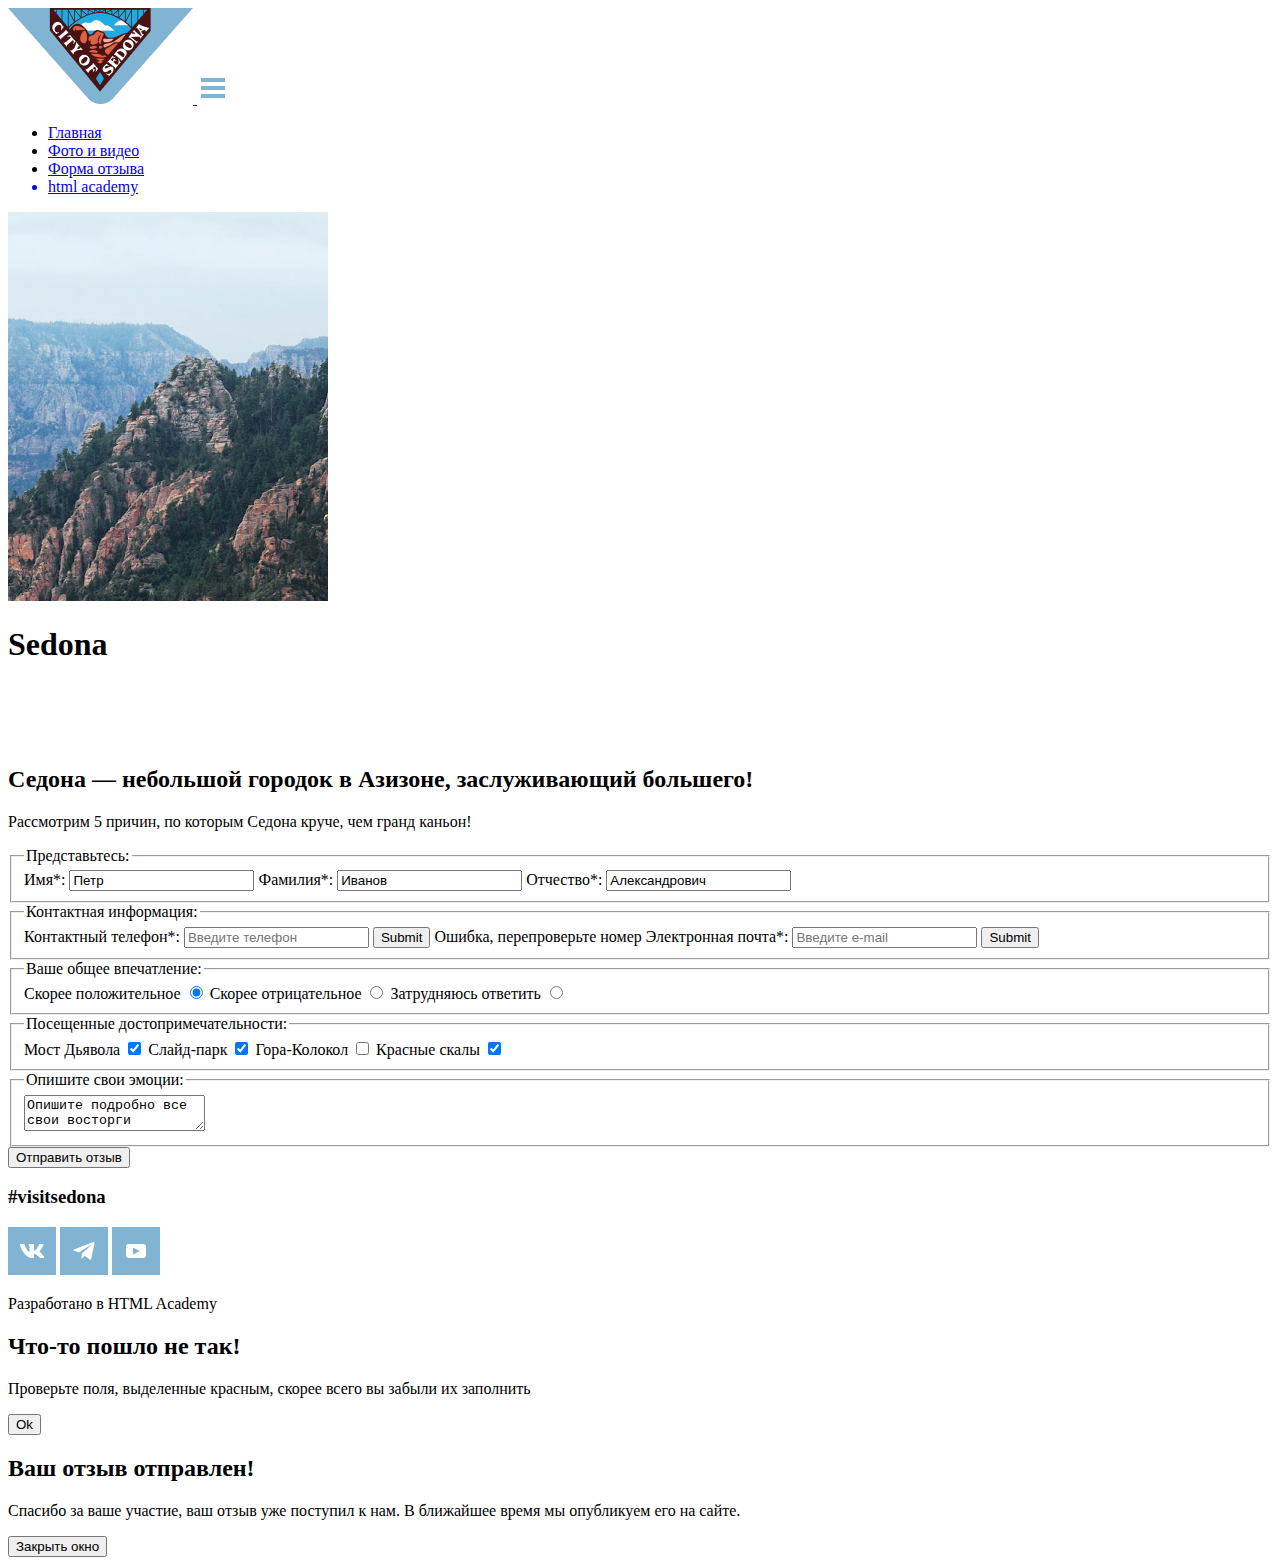
==== source/form.html @ d121692a "Разметил внутренние страницы" ====
<!DOCTYPE html>
<html lang="ru">

<head>
  <meta charset="utf-8">
  <title>HTML Academy: Седона</title>
</head>

<body>
  <header class="header">
    <a class="header__logo" href="index.html">
      <img src="img/logo.png" alt="логотип" class="logo">
    </a>
    <a class="header__menu-button" href="#" tabindex="1">
      <img class="header__burger-button" src="img/menu.svg" alt="кнопка меню">
    </a>
    <nav class="header-nav">
      <ul class="header-nav__list">
        <li class="header-nav__item">
          <a class="headr-nav__link" href="index.html">Главная</a>
        </li>
        <li class="header-nav__item">
          <a class="headr-nav__link" href="gallery.html">Фото и видео</a>
        </li>
        <li class="header-nav__item">
          <a class="headr-nav__link" href="form.html">Форма отзыва</a>
        </li>
        <a class="headr-nav__link" href="https://htmlacademy.ru">
          <li class="header-nav__item">html academy</li>
        </a>
      </ul>
    </nav>
  </header>
  <main>
    <article class="intro">
      <div class="intro__background">
        <img width="320" src="img/Frame.jpg" alt="Sedona">
      </div>
      <h1 class="intro__title">Sedona</h1>
      <div class="intro__triangle">
        <img src="img/Group3.svg" alt="">
      </div>
      <section class="intro__facts">
        <h2 class="intro__description">Седона — небольшой городок в Азизоне, заслуживающий большего!</h2>
        <p class="intro__text">Рассмотрим 5 причин, по которым Седона круче, чем гранд каньон!</p>
      </section>
    </article>

    <form class="feedback-form" action="https://echo.htmlacademy.ru" method="post">
      <fieldset class="feedback-form__contact-info">
        <legend class="feedback-form__title">Представьтесь:</legend>
        <label class="feedback-form__field-label">Имя*:
          <input class="feedback-form__field-input" type="text" name="first-name" value="Петр" required>
        </label>
        <label class="feedback-form__field-label">Фамилия*:
          <input class="feedback-form__field-input" type="text" name="second-name" value="Иванов" required>
        </label>
        <label class="feedback-form__field-label">Отчество*:
          <input class="feedback-form__field-input" type="text" name="middle-name" value="Александрович" required>
        </label>
      </fieldset>

      <fieldset class="feedback-form__contact-info">
        <legend class="feedback-form__title">Контактная информация:</legend>
        <label class="feedback-form__field-label">Контактный телефон*:
          <input class="feedback-form__field-input" type="tel" name="telephone" placeholder="Введите телефон"
            pattern="+[0-9]{1}-[0-9]{3}-[0-9]{3}-[0-9]{2}-[0-9]{2}" required>
          <input class="feedback-form__field-button feedback-form__field-button--telephone" type="submit">
          <span class="feedback-form__error-message">Ошибка, перепроверьте номер</span>
        </label>
        <label class="feedback-form__field-label">Электронная почта*:
          <input class="feedback-form__field-input" type="email" name="email" placeholder="Введите e-mail" required>
          <input class="feedback-form__field-button feedback-form__field-button--email" type="submit">
        </label>
      </fieldset>

      <fieldset class="feedback-form__contact-info">
        <legend class="feedback-form__title">Ваше общее впечатление:</legend>
        <label class="feedback-form__field-label">Скорее положительное
          <input class="feedback-form__selector" type="radio" name="radio" value="positive" checked>
        </label>
        <label class="feedback-form__field-label">Скорее отрицательное
          <input class="feedback-form__selector" type="radio" name="radio" value="negative">
        </label>
        <label class="feedback-form__field-label">Затрудняюсь ответить
          <input class="feedback-form__selector" type="radio" name="radio" value="neutral">
        </label>
      </fieldset>

      <fieldset class="feedback-form__contact-info">
        <legend class="feedback-form__title">Посещенные достопримечательности:</legend>
        <label class="feedback-form__field-label">Мост Дьявола
          <input class="feedback-form__selector" type="checkbox" name="checkbox" value="devils-bridge" checked>
        </label>
        <label class="feedback-form__field-label">Слайд-парк
          <input class="feedback-form__selector" type="checkbox" name="checkbox" value="slide-park" checked>
        </label>
        <label class="feedback-form__field-label">Гора-Колокол
          <input class="feedback-form__selector" type="checkbox" name="checkbox" value="mount-bell">
        </label>
        <label class="feedback-form__field-label">Красные скалы
          <input class="feedback-form__selector" type="checkbox" name="checkbox" value="red-rocks" checked>
        </label>
      </fieldset>

      <fieldset class="feedback-form__contact-info">
        <legend class="feedback-form__title">Опишите свои эмоции:</legend>
        <textarea class="feedback-form__field-input">Опишите подробно все свои восторги
          </textarea>
      </fieldset>

      <button class="feedback-form__button" type="submit">Отправить отзыв</button>
    </form>
  </main>

  <footer class="footer">
    <h3 class="footer__title">#visitsedona</h3>
    <div class="footer__social">
      <a href="#"></a><img src="img/vk.png" alt="vk">
      <a href="#"></a><img src="img/teleram.png" alt="teleram">
      <a href="#"></a><img src="img/youtube.png" alt="youtube">
    </div>
    <p class="main-footer__copyright">
      Разработано <span class="main-footer__copyright-icon">в HTML Academy</span>
    </p>
  </footer>

  <article class="popup js-popup-failure">
    <section class="popup__section">
      <h2 class="popup__title">Что-то пошло не так!</h2>
      <p class="popup__text">Проверьте поля, выделенные
        красным, скорее всего вы забыли их
        заполнить
      </p>
    </section>
    <button class="popup__button">Ok</button>
  </article>

  <article class="popup js-popup-success">
    <section class="popup__section">
      <h2 class="popup__title">Ваш отзыв отправлен!</h2>
      <p class="popup__text">Спасибо за ваше участие, ваш отзыв
        уже поступил к нам.
        В ближайшее время мы опубликуем
        его на сайте.
      </p>
    </section>

    <button class="popup__button">Закрыть окно</button>
  </article>
</body>

</html>
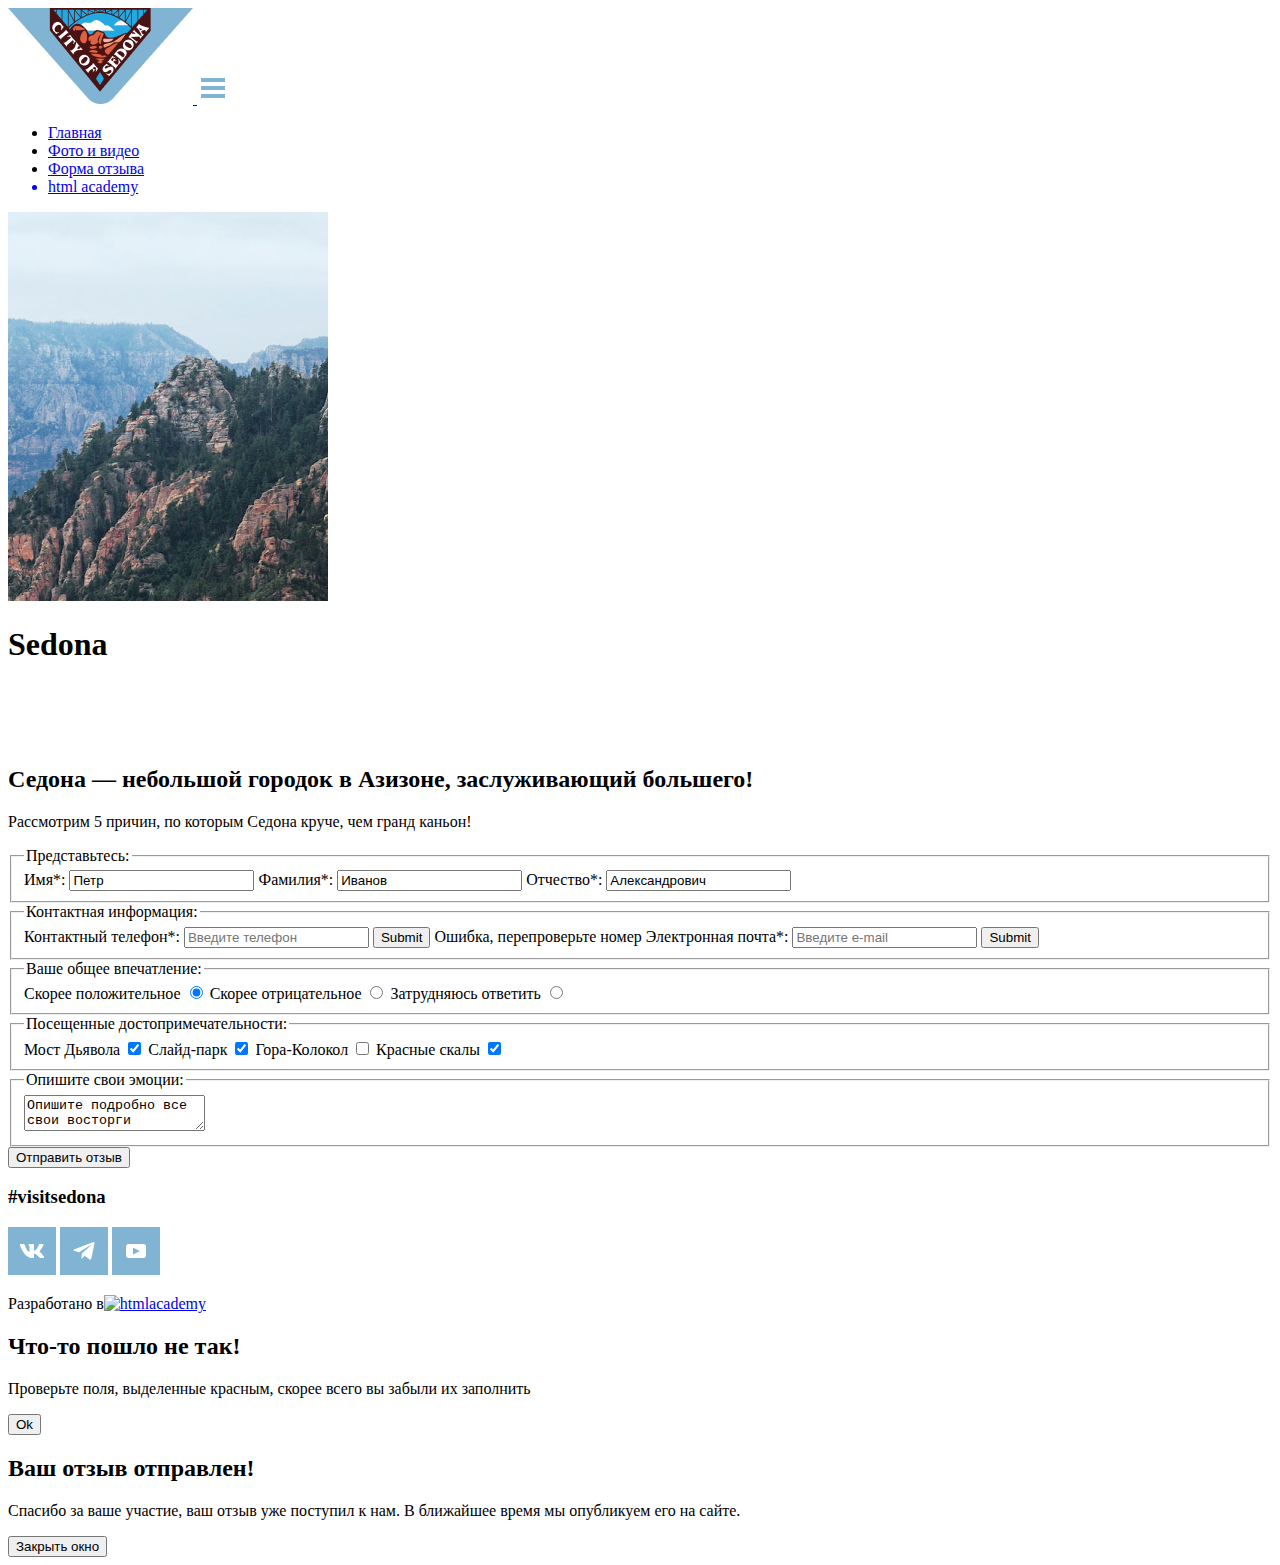
==== commit b0cf69e9: "Исправил сслыки в foote" ====
--- a/source/form.html
+++ b/source/form.html
@@ -116,12 +116,12 @@
   <footer class="footer">
     <h3 class="footer__title">#visitsedona</h3>
     <div class="footer__social">
-      <a href="#"></a><img src="img/vk.png" alt="vk">
-      <a href="#"></a><img src="img/teleram.png" alt="teleram">
-      <a href="#"></a><img src="img/youtube.png" alt="youtube">
+      <a href="#"><img src="img/vk.png" alt="vk"></a>
+      <a href="#"><img src="img/teleram.png" alt="teleram"></a>
+      <a href="#"><img src="img/youtube.png" alt="youtube"></a>
     </div>
     <p class="main-footer__copyright">
-      Разработано <span class="main-footer__copyright-icon">в HTML Academy</span>
+      Разработано в<a href="https://htmlacademy.ru"><img class="main-footer__copyright-icon" src="img/htmlacademy.svg" width="25" alt="htmlacademy"></a>
     </p>
   </footer>
 
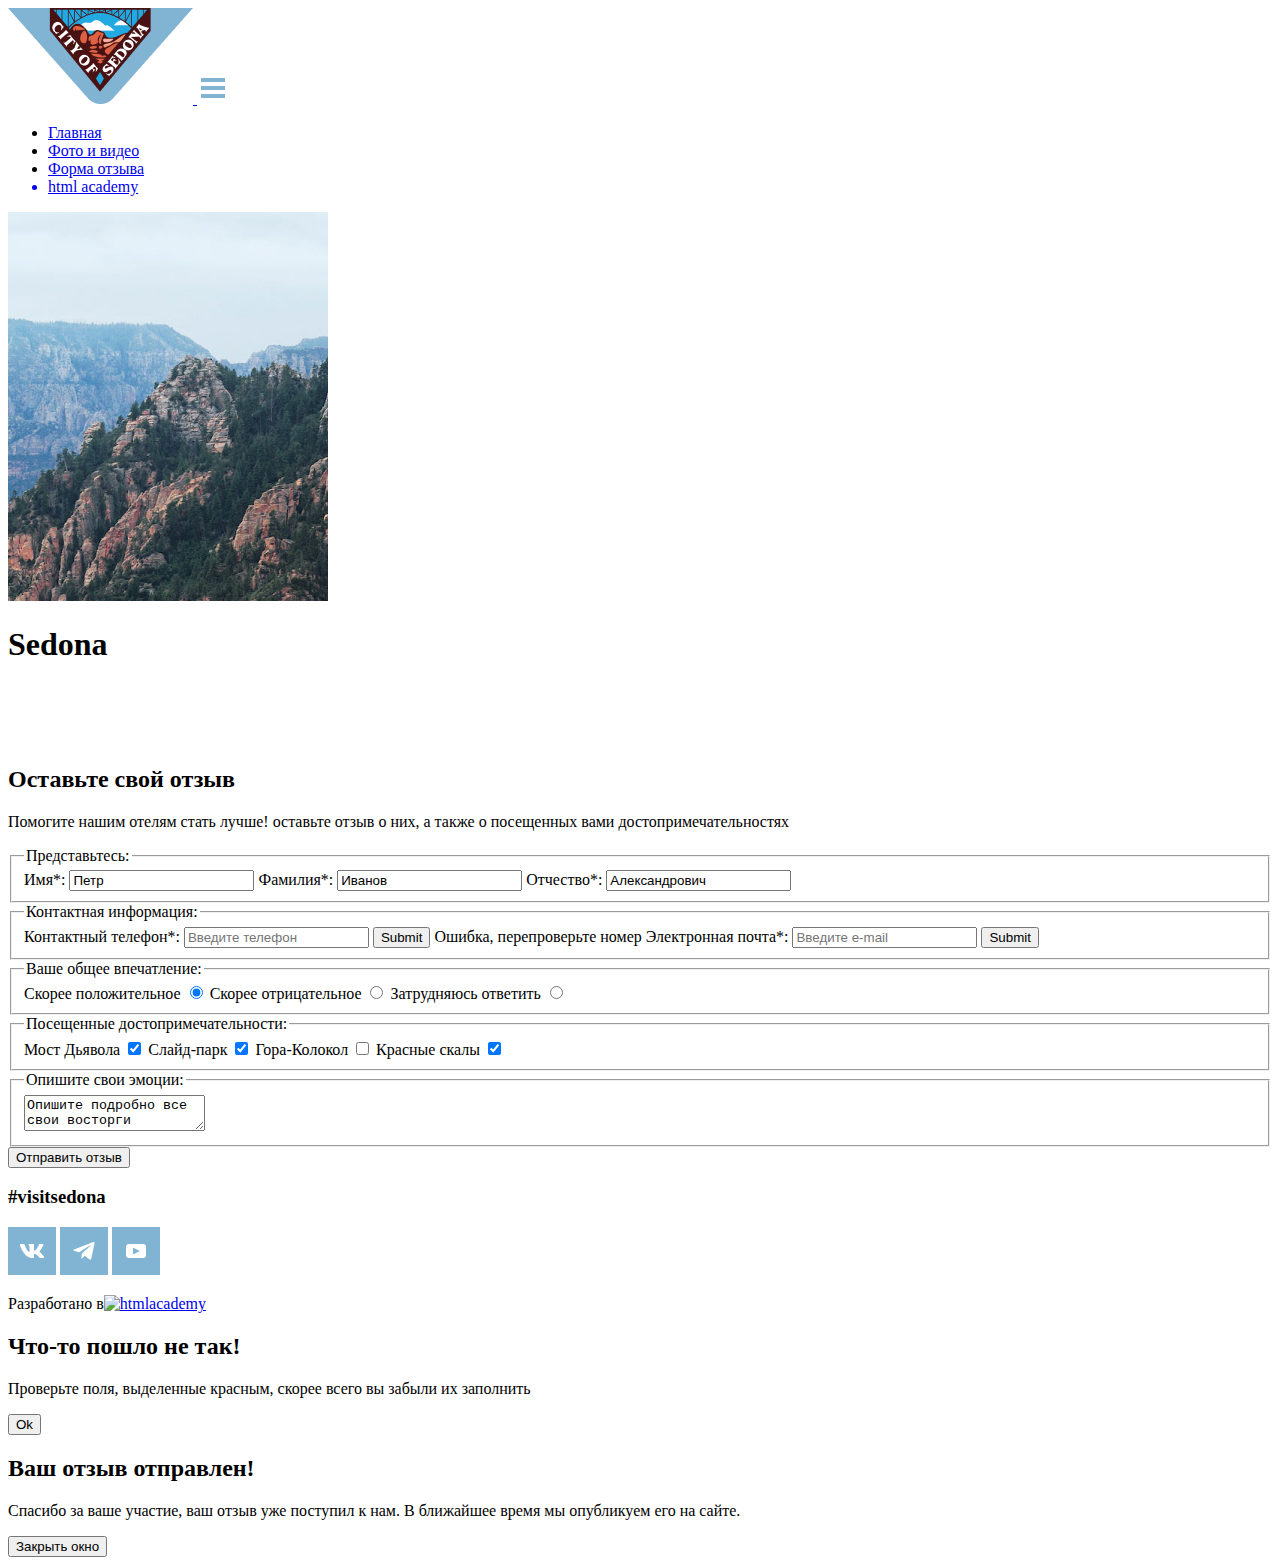
==== commit 762f5898: "Исправил разметку в form.html и gallery.html" ====
--- a/source/form.html
+++ b/source/form.html
@@ -32,7 +32,7 @@
     </nav>
   </header>
   <main>
-    <article class="intro">
+    <section class="intro">
       <div class="intro__background">
         <img width="320" src="img/Frame.jpg" alt="Sedona">
       </div>
@@ -40,11 +40,11 @@
       <div class="intro__triangle">
         <img src="img/Group3.svg" alt="">
       </div>
-      <section class="intro__facts">
-        <h2 class="intro__description">Седона — небольшой городок в Азизоне, заслуживающий большего!</h2>
-        <p class="intro__text">Рассмотрим 5 причин, по которым Седона круче, чем гранд каньон!</p>
-      </section>
-    </article>
+      <div class="intro__facts">
+        <h2 class="intro__description">Оставьте свой отзыв</h2>
+        <p class="intro__text">Помогите нашим отелям стать лучше! оставьте отзыв о них, а также о посещенных вами достопримечательностях</p>
+      </div>
+    </section>
 
     <form class="feedback-form" action="https://echo.htmlacademy.ru" method="post">
       <fieldset class="feedback-form__contact-info">
@@ -125,29 +125,29 @@
     </p>
   </footer>
 
-  <article class="popup js-popup-failure">
-    <section class="popup__section">
+  <div class="popup js-popup-failure">
+    <div class="popup__section">
       <h2 class="popup__title">Что-то пошло не так!</h2>
       <p class="popup__text">Проверьте поля, выделенные
         красным, скорее всего вы забыли их
         заполнить
       </p>
-    </section>
+    </div>
     <button class="popup__button">Ok</button>
-  </article>
+  </div>
 
-  <article class="popup js-popup-success">
-    <section class="popup__section">
+  <div class="popup js-popup-success">
+    <div class="popup__section">
       <h2 class="popup__title">Ваш отзыв отправлен!</h2>
       <p class="popup__text">Спасибо за ваше участие, ваш отзыв
         уже поступил к нам.
         В ближайшее время мы опубликуем
         его на сайте.
       </p>
-    </section>
+    </div>
 
     <button class="popup__button">Закрыть окно</button>
-  </article>
+  </div>
 </body>
 
 </html>
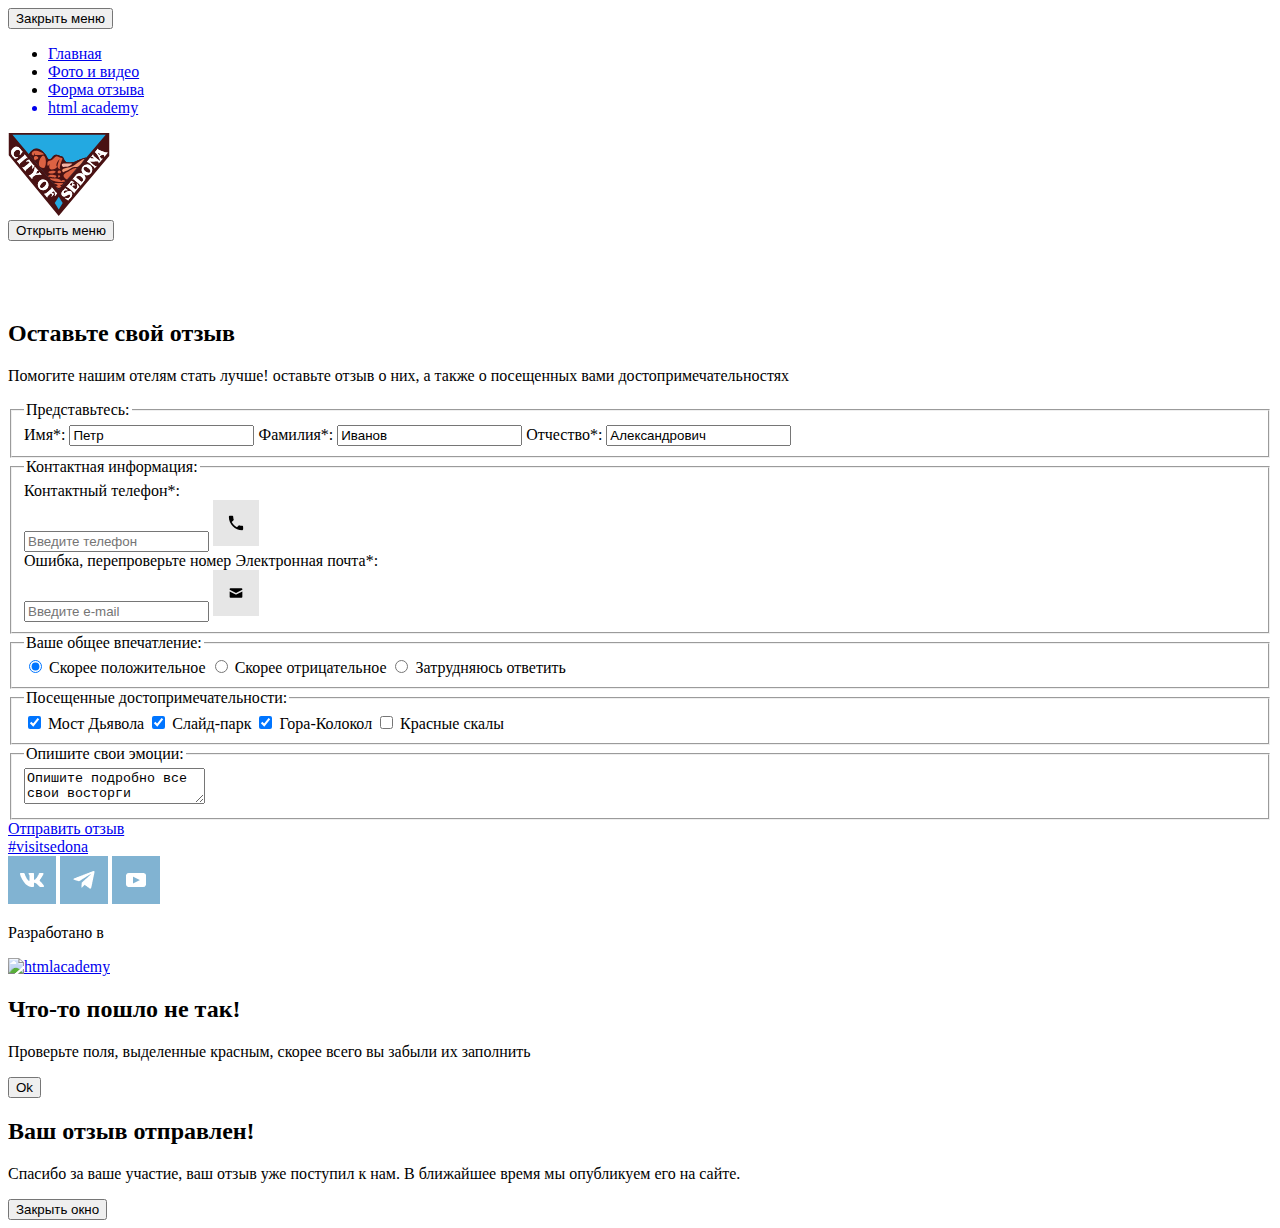
==== commit f3ba6de7: "Merge pull request #4 from alex27git/module3-task1" ====
--- a/source/form.html
+++ b/source/form.html
@@ -3,48 +3,53 @@
 
 <head>
   <meta charset="utf-8">
+  <link rel="stylesheet" href="css/style.css">
   <title>HTML Academy: Седона</title>
 </head>
 
 <body>
   <header class="header">
-    <a class="header__logo" href="index.html">
-      <img src="img/logo.png" alt="логотип" class="logo">
-    </a>
-    <a class="header__menu-button" href="#" tabindex="1">
-      <img class="header__burger-button" src="img/menu.svg" alt="кнопка меню">
-    </a>
-    <nav class="header-nav">
-      <ul class="header-nav__list">
+    <nav class="header-nav header-nav__opened">
+      <button class="header-nav__close-button" type="button">
+        <span class="visually-hidden">Закрыть меню</span>
+      </button>
+      <ul class="header-nav__list menu">
         <li class="header-nav__item">
-          <a class="headr-nav__link" href="index.html">Главная</a>
+          <a class="header-nav__link" href="index.html">Главная</a>
         </li>
         <li class="header-nav__item">
-          <a class="headr-nav__link" href="gallery.html">Фото и видео</a>
+          <a class="header-nav__link" href="gallery.html">Фото и видео</a>
         </li>
         <li class="header-nav__item">
-          <a class="headr-nav__link" href="form.html">Форма отзыва</a>
+          <a class="header-nav__link" href="form.html">Форма отзыва</a>
         </li>
-        <a class="headr-nav__link" href="https://htmlacademy.ru">
+        <a class="header-nav__link" href="https://htmlacademy.ru">
           <li class="header-nav__item">html academy</li>
         </a>
       </ul>
     </nav>
+    <a class="header__logo" href="index.html">
+      <img class="logo" src="img/logo-sedona-mobile.svg" alt="Лого Седона" width="102" height="83">
+    </a>
+    <div class="header__menu-bar">
+      <button class="header__open-nav-button" type="button"><span class="visually-hidden">Открыть меню</span></button>
+    </div>
   </header>
   <main>
-    <section class="intro">
-      <div class="intro__background">
-        <img width="320" src="img/Frame.jpg" alt="Sedona">
+    <section class="intro intro--inner">
+      <div class="intro__background intro__background--inner">
+        <img width="320" src="img/text-sedona.svg" alt="Sedona">
       </div>
-      <h1 class="intro__title">Sedona</h1>
       <div class="intro__triangle">
-        <img src="img/Group3.svg" alt="">
-      </div>
-      <div class="intro__facts">
-        <h2 class="intro__description">Оставьте свой отзыв</h2>
-        <p class="intro__text">Помогите нашим отелям стать лучше! оставьте отзыв о них, а также о посещенных вами достопримечательностях</p>
       </div>
     </section>
+    <div class="form">
+      <h2 class="form__header">Оставьте свой отзыв</h2>
+      <p class="form__text">Помогите нашим отелям стать лучше! оставьте отзыв о них, а также о посещенных вами
+        достопримечательностях</p>
+    </div>
+
+    <div class="line"></div>
 
     <form class="feedback-form" action="https://echo.htmlacademy.ru" method="post">
       <fieldset class="feedback-form__contact-info">
@@ -60,46 +65,87 @@
         </label>
       </fieldset>
 
+      <div class="line"></div>
+
       <fieldset class="feedback-form__contact-info">
         <legend class="feedback-form__title">Контактная информация:</legend>
         <label class="feedback-form__field-label">Контактный телефон*:
-          <input class="feedback-form__field-input" type="tel" name="telephone" placeholder="Введите телефон"
-            pattern="+[0-9]{1}-[0-9]{3}-[0-9]{3}-[0-9]{2}-[0-9]{2}" required>
-          <input class="feedback-form__field-button feedback-form__field-button--telephone" type="submit">
+          <div class="feedback-form__container">
+            <input class="feedback-form__field-input" type="tel" name="telephone" placeholder="Введите телефон"
+              pattern="+[0-9]{1}-[0-9]{3}-[0-9]{3}-[0-9]{2}-[0-9]{2}" required>
+            <img class="feedback-form__field-phone" src="img/phone-icon.svg" alt="phone" width="46px">
+          </div>
+
           <span class="feedback-form__error-message">Ошибка, перепроверьте номер</span>
         </label>
         <label class="feedback-form__field-label">Электронная почта*:
-          <input class="feedback-form__field-input" type="email" name="email" placeholder="Введите e-mail" required>
-          <input class="feedback-form__field-button feedback-form__field-button--email" type="submit">
-        </label>
-      </fieldset>
+          <div class="feedback-form__container">
+            <input class="feedback-form__field-input" type="email" name="email" placeholder="Введите e-mail" required>
+            <img class="feedback-form__field-email" src="img/mail-icon.svg" alt="mail" width="46px">
+          </div>
+        </label>
+      </fieldset>
+
+      <div class="line"></div>
 
       <fieldset class="feedback-form__contact-info">
         <legend class="feedback-form__title">Ваше общее впечатление:</legend>
-        <label class="feedback-form__field-label">Скорее положительное
-          <input class="feedback-form__selector" type="radio" name="radio" value="positive" checked>
-        </label>
-        <label class="feedback-form__field-label">Скорее отрицательное
-          <input class="feedback-form__selector" type="radio" name="radio" value="negative">
-        </label>
-        <label class="feedback-form__field-label">Затрудняюсь ответить
-          <input class="feedback-form__selector" type="radio" name="radio" value="neutral">
-        </label>
-      </fieldset>
+        <label class="feedback-form__field-label">
+          <input class="feedback-form__selector visually-hidden" type="radio" name="radio" value="positive" checked>
+          <span class="feedback-form__selector-indicator feedback-form__selector-indicator--radio"></span>
+          <span class="feedback-form__text">
+            Скорее положительное
+          </span>
+        </label>
+        <label class="feedback-form__field-label">
+          <input class="feedback-form__selector visually-hidden" type="radio" name="radio" value="negative">
+          <span class="feedback-form__selector-indicator feedback-form__selector-indicator--radio"></span>
+          <span class="feedback-form__text">
+            Скорее отрицательное
+          </span>
+
+        </label>
+        <label class="feedback-form__field-label">
+          <input class="feedback-form__selector visually-hidden" type="radio" name="radio" value="neutral">
+          <span class="feedback-form__selector-indicator feedback-form__selector-indicator--radio"></span>
+          <span class="feedback-form__text">
+            Затрудняюсь ответить
+          </span>
+        </label>
+      </fieldset>
+
+      <div class="line"></div>
 
       <fieldset class="feedback-form__contact-info">
         <legend class="feedback-form__title">Посещенные достопримечательности:</legend>
-        <label class="feedback-form__field-label">Мост Дьявола
+        <label class="feedback-form__field-label">
+
           <input class="feedback-form__selector" type="checkbox" name="checkbox" value="devils-bridge" checked>
-        </label>
-        <label class="feedback-form__field-label">Слайд-парк
-          <input class="feedback-form__selector" type="checkbox" name="checkbox" value="slide-park" checked>
-        </label>
-        <label class="feedback-form__field-label">Гора-Колокол
-          <input class="feedback-form__selector" type="checkbox" name="checkbox" value="mount-bell">
-        </label>
-        <label class="feedback-form__field-label">Красные скалы
-          <input class="feedback-form__selector" type="checkbox" name="checkbox" value="red-rocks" checked>
+          <span class="feedback-form__selector-indicator feedback-form__selector-indicator--checkbox"></span>
+          <span class="feedback-form__text">
+            Мост Дьявола
+          </span>
+        </label>
+        <label class="feedback-form__field-label">
+          <input class="feedback-form__selector visually-hidden" type="checkbox" name="checkbox" value="slide-park" checked>
+          <span class="feedback-form__selector-indicator feedback-form__selector-indicator--checkbox"></span>
+          <span class="feedback-form__text">
+            Слайд-парк
+          </span>
+        </label>
+        <label class="feedback-form__field-label">
+          <input class="feedback-form__selector visually-hidden" type="checkbox" name="checkbox" value="mount-bell" checked>
+          <span class="feedback-form__selector-indicator feedback-form__selector-indicator--checkbox"></span>
+          <span class="feedback-form__text">
+            Гора-Колокол
+          </span>
+        </label>
+        <label class="feedback-form__field-label">
+          <input class="feedback-form__selector visually-hidden" type="checkbox" name="checkbox" value="red-rocks">
+          <span class="feedback-form__selector-indicator feedback-form__selector-indicator--checkbox"></span>
+          <span class="feedback-form__text">
+            Красные скалы
+          </span>
         </label>
       </fieldset>
 
@@ -108,21 +154,27 @@
         <textarea class="feedback-form__field-input">Опишите подробно все свои восторги
           </textarea>
       </fieldset>
-
-      <button class="feedback-form__button" type="submit">Отправить отзыв</button>
+      <div class="feedback-form__button">
+        <a class="button " href="#">Отправить отзыв</a>
+      </div>
+
     </form>
   </main>
 
   <footer class="footer">
-    <h3 class="footer__title">#visitsedona</h3>
+    <a href="#" class="footer__title">#visitsedona</a>
     <div class="footer__social">
-      <a href="#"><img src="img/vk.png" alt="vk"></a>
-      <a href="#"><img src="img/teleram.png" alt="teleram"></a>
-      <a href="#"><img src="img/youtube.png" alt="youtube"></a>
-    </div>
-    <p class="main-footer__copyright">
-      Разработано в<a href="https://htmlacademy.ru"><img class="main-footer__copyright-icon" src="img/htmlacademy.svg" width="25" alt="htmlacademy"></a>
-    </p>
+      <a class="footer__social-link" href="#"><img src="img/vk.png" alt="vk"></a>
+      <a class="footer__social-link" href="#"><img src="img/teleram.png" alt="teleram"></a>
+      <a class="footer__social-link" href="#"><img src="img/youtube.png" alt="youtube"></a>
+    </div>
+    <div class="footer_wrap">
+      <p class="footer__copyright">
+        Разработано в </p>
+      <a class="footer__copyright-link" href=" https://htmlacademy.ru">
+        <img class="footer__copyright-icon" src="img/htmlacademy.svg" width="25" alt="htmlacademy">
+      </a>
+    </div>
   </footer>
 
   <div class="popup js-popup-failure">
@@ -145,9 +197,9 @@
         его на сайте.
       </p>
     </div>
-
     <button class="popup__button">Закрыть окно</button>
   </div>
+  <script src="js/main-nav.js" charset="utf-8"></script>
 </body>
 
 </html>
